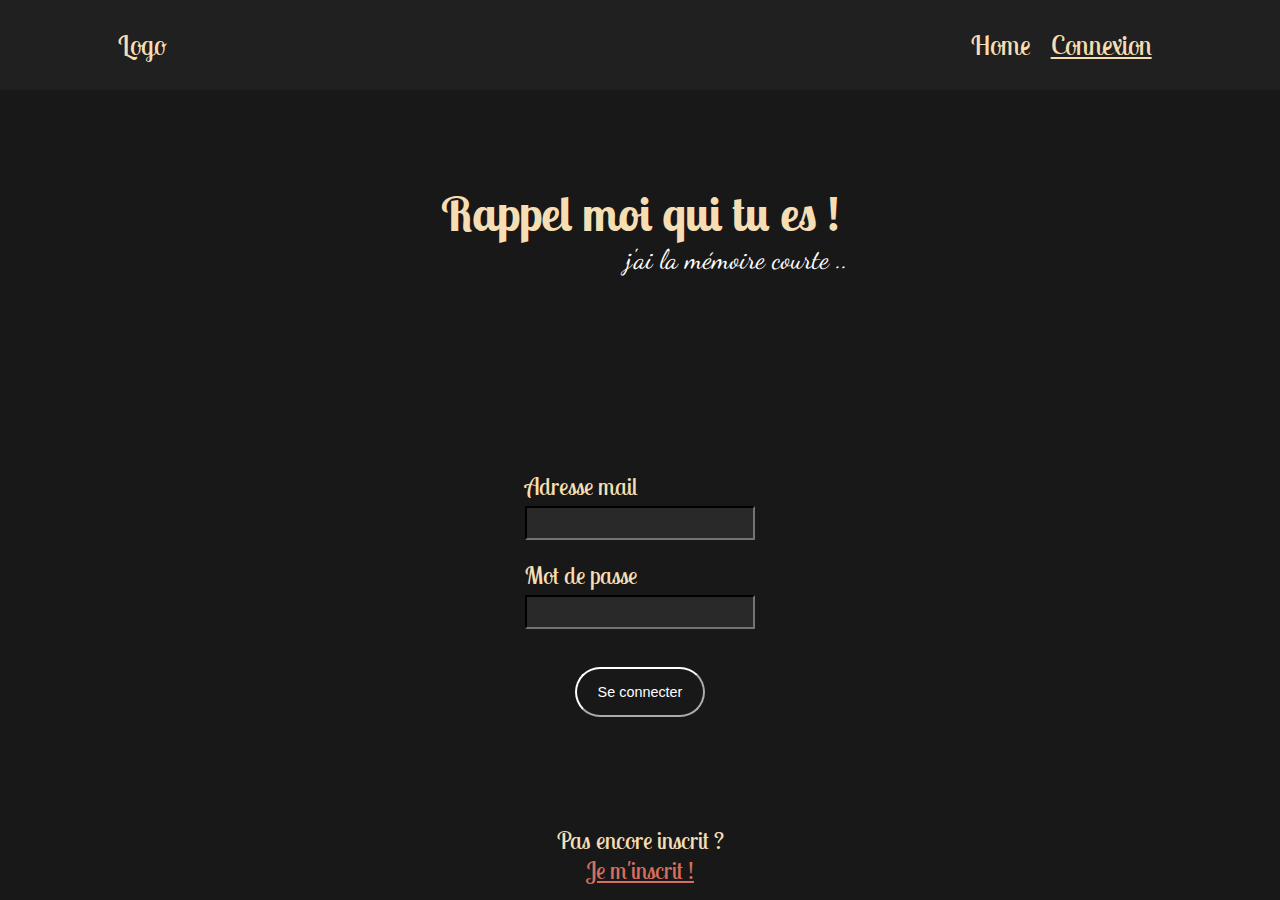
==== Views/connexion.html @ 23545fb0 "Avancement de projet from scratch" ====
<!DOCTYPE html>
<html lang="fr">

<head>
    <meta charset="UTF-8">
    <meta http-equiv="X-UA-Compatible" content="IE=edge">
    <meta name="viewport" content="width=device-width, initial-scale=1.0">
    <link rel="stylesheet" href="https://use.fontawesome.com/releases/v5.15.3/css/all.css"
        integrity="sha384-SZXxX4whJ79/gErwcOYf+zWLeJdY/qpuqC4cAa9rOGUstPomtqpuNWT9wdPEn2fk" crossorigin="anonymous">
    <link rel="stylesheet" href="../assets/css/style.css">
    <title>Home</title>
</head>

<body>

    <div id="container_connexion">
        <header>
            <nav>
                <a href="../index.html"><span>Logo</span></a>
                <div>
                    <form action="index.php" method="POST" hidden>
                        <input type="search" placeholder="Rechercher" hidden disabled>
                        <button type="button" hidden><i class="fas fa-search"></i></button>
                    </form>
                </div>
                <ul>
                    <li><a class="here" href="../index.html">Home</a></li>
                    <li><a href="connexion.html">Connexion</a></li>
                </ul>
                <button id="burger-menu">
                    <i class="fas fa-chevron-circle-down fa-lg"></i>
                </button>
            </nav>
        </header>

        <main>

            <form action="connexion.php" method="POST">
                <div class="titre">
                    <h1>Rappel moi qui tu es !</h1>
                    <p>j'ai la mémoire courte ..</p>
                </div>
                <div class="input_size">
                    <div class="flex_input">
                        <label for="email">Adresse mail</label>
                        <input type="email" id="email_connexion" name="email">
                        <span id="error_mail_connexion"></span>
                    </div>
                    <div class="flex_input">
                        <label for="password_connexion">Mot de passe</label>
                        <input type="password" id="password_connexion" name="password">
                        <span id="error_password_connexion"></span>
                    </div class="input_size">
                </div>
                <div>
                    <button type="button">Se connecter</button>
                </div>
            </form>
        </main>

        <footer>
            <p>Pas encore inscrit ?</p>
            <a href="#">Je m'inscrit !</a>
        </footer>
    </div>

    <script src="../assets/js/script.js"></script>
</body>

</html>
---- assets/css/style.css ----
/* font import */

@import url('https://fonts.googleapis.com/css2?family=Akaya+Kanadaka&display=swap');
/* Pour navbar : font-family: 'Akaya Kanadaka', cursive; */
@import url('https://fonts.googleapis.com/css2?family=Dancing+Script&family=Lobster+Two&display=swap');
/* font-family: 'Dancing Script', cursive; Pour messages sympa */
@import url('https://fonts.googleapis.com/css2?family=Lobster+Two&family=Poppins:wght@100&display=swap');
/* font-family: 'Lobster Two', cursive; Pour les textes */

/* reset */

*,
::before,
::after {
    box-sizing: border-box;
    margin: 0;
    padding: 0;
}

/* Setup */

body {
    font-size: 1.5rem;
    font-family: 'Lobster Two', cursive;
    background-color: #181818;
    color: wheat;
}

/* Navbar */
.currentPage {
    text-decoration: underline;
}

nav {
    background-color: rgba(33, 33, 33, 0.98);
    height: 10vh;
    min-height: 87px;
    display: flex;
    justify-content: space-around;
    align-items: center;
    font-size: 1.7rem;
}

nav>a {
    text-decoration: none;
    color: wheat;
}

nav>div {
    height: 45%;
    width: 25%;
    min-width: 300px;
}

nav div>form {
    height: 100%;
    width: 100%;
    display: flex;
}

nav div form>input {
    width: 100%;
    height: 100%;
    font-size: 1.1rem;
    border-radius: 3px;
}

nav div form>button {
    width: 70px;
    cursor: pointer;
    border-radius: 2px;
}

nav>ul {
    list-style: none;
    display: flex;
}

nav ul li {
    padding: 10px;
    position: relative;
}

nav ul li a {
    text-decoration: none;
    color: wheat;
}

nav>button {
    display: none;
    background-color: #F5F5F5;
}

/* Responsive Navbar*/

@media screen and (max-width: 1100px) {
    nav {
        background-color: rgba(33, 33, 33, 0.98);
        height: 10vh;
        min-height: 87px;
        display: flex;
        justify-content: space-between;
        align-items: center;
        font-size: 1.7rem;
    }

    nav>div {
        position: absolute;
        bottom: 0;
        height: 60px;
        width: 100%;
        min-width: 120px;
        display: flex;
    }

    nav div form>input {
        width: 100%;
        height: 100%;
        font-size: 1.1rem;
        border-radius: 3px;
        text-align: center;
        background-color: transparent;
        color: wheat;
    }

    nav div form>button {
        opacity: 0.2;
        width: 70px;
        cursor: pointer;
        border-radius: 2px;
        background-color: transparent;
        color: white;
    }

    nav>ul {
        display: none;
    }

    nav>button {
        display: block;
        height: 70%;
        width: 70px;
        background-color: transparent;
        margin-right: 10px;
        color: wheat;
    }
}

/* page de connexion */

#container_connexion {
    height: 100vh;
    width: 100%;
    display: grid;
    grid-template-columns: 1fr 65% 1fr;
    grid-template-rows: auto 1fr auto;
}

#container_connexion header {
    grid-column: 1 / 4;
}

#container_connexion main {
    grid-column: 2 / 3;
}

#container_connexion form {
    height: 100%;
    display: flex;
    flex-direction: column;
    justify-content: space-around;
    align-items: center;
}

#container_connexion .titre{
    /* border: cornflowerblue 2px solid; */
    width: 50%;
    text-align: center;
}

#container_connexion form div.titre > p {
    color: white;
    text-align: end;
    font-family: 'Dancing Script';
    font-size: 1.7rem;
}

#container_connexion .input_size {
    width: 30%;
    height: 20px;
    display: flex;
    flex-direction: column;
    justify-content: space-around;
}

#container_connexion .flex_input {
    display: flex;
    flex-direction: column;
    margin: 10px;
}

#container_connexion .flex_input > label {
    margin-bottom: 5px;
}

#container_connexion input {
    line-height: 30px;
    background-color: #292929;
    border-color: #1F1F1F;
}

#container_connexion div.flex_input > span {
    color: #D1604D;
    font-family: 'Dancing Script';
    text-align: center;
}

#container_connexion button {
    height: 50px;
    width: 130px;
    border-radius: 30px;
    font-size: 0.9rem;
    border-color: white;
    color: white;
    background-color: #181818;
}

#container_connexion footer {
    grid-column: 2 / 3;
    text-align: center;
    padding: 15px;
}

#container_connexion footer a {
    color: #D56F5D;
}
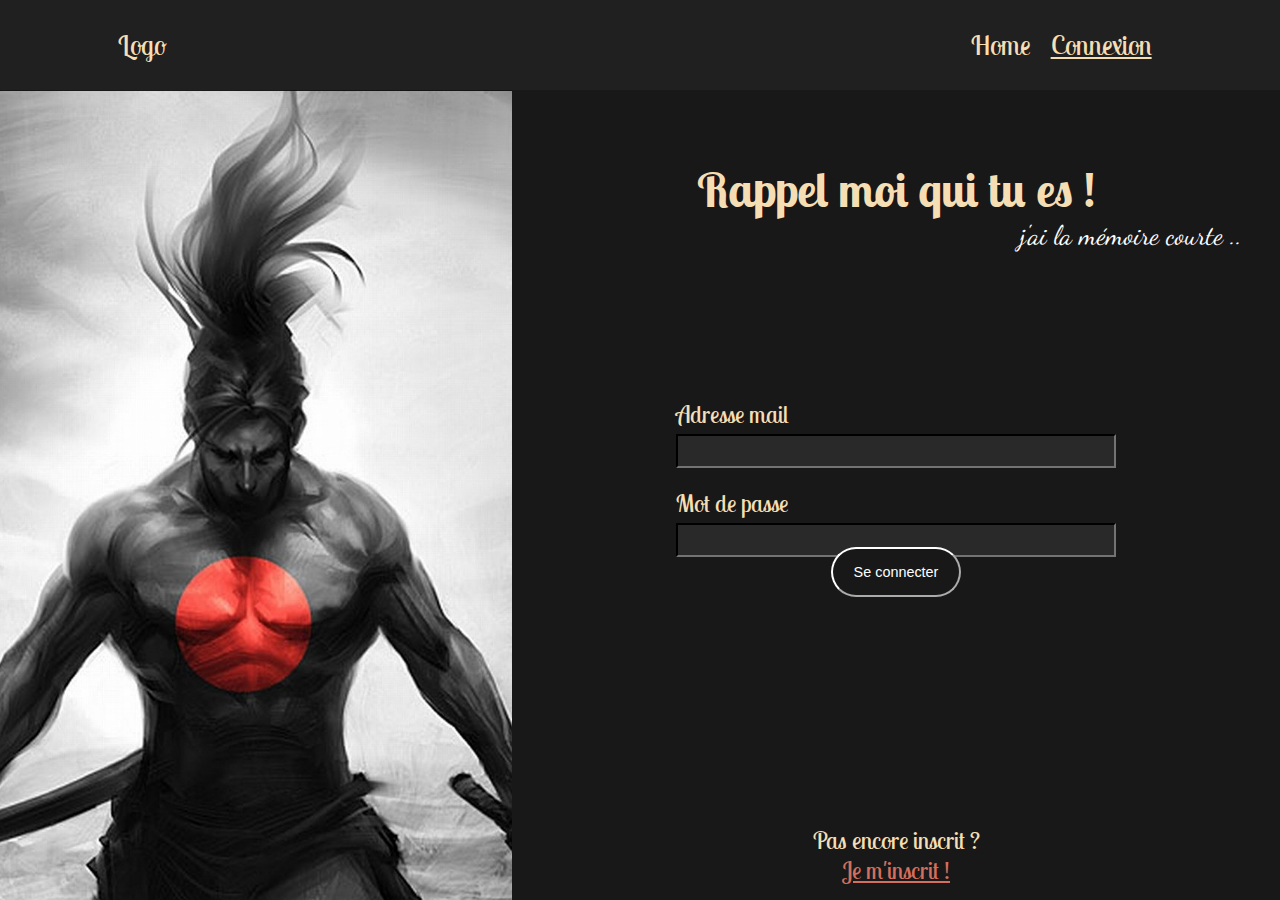
==== commit 377b9408: "Ajout photo connexion responsive ok" ====
--- a/Views/connexion.html
+++ b/Views/connexion.html
@@ -16,7 +16,7 @@
     <div id="container_connexion">
         <header>
             <nav>
-                <a href="../index.html"><span>Logo</span></a>
+                <a href="../index.html" id="logo_navbar"><span>Logo</span></a>
                 <div>
                     <form action="index.php" method="POST" hidden>
                         <input type="search" placeholder="Rechercher" hidden disabled>
@@ -53,7 +53,7 @@
                     </div class="input_size">
                 </div>
                 <div>
-                    <button type="button">Se connecter</button>
+                    <button type="button" id="connect">Se connecter</button>
                 </div>
             </form>
         </main>
@@ -62,7 +62,16 @@
             <p>Pas encore inscrit ?</p>
             <a href="#">Je m'inscrit !</a>
         </footer>
+
+        <aside id="img1_left_connexion">
+            <img src="../assets/img/yasuo2.jpg" alt="Jinx en mode relax">
+        </aside>
+        <aside id="img2_right_connexion">
+            <img src="../assets/img/yasuo.jpg" alt="">
+        </aside>
     </div>
+
+    
 
     <script src="../assets/js/script.js"></script>
 </body>
--- a/assets/css/style.css
+++ b/assets/css/style.css
@@ -26,6 +26,10 @@
     color: wheat;
 }
 
+.wrong {
+    border-color: #D1604D !important;
+}
+
 /* Navbar */
 .currentPage {
     text-decoration: underline;
@@ -102,6 +106,10 @@
         justify-content: space-between;
         align-items: center;
         font-size: 1.7rem;
+    }
+
+    nav > #logo_navbar {
+        padding: 20px;
     }
 
     nav>div {
@@ -152,7 +160,7 @@
     height: 100vh;
     width: 100%;
     display: grid;
-    grid-template-columns: 1fr 65% 1fr;
+    grid-template-columns: 2fr 60% 1fr;
     grid-template-rows: auto 1fr auto;
 }
 
@@ -172,13 +180,12 @@
     align-items: center;
 }
 
-#container_connexion .titre{
-    /* border: cornflowerblue 2px solid; */
+#container_connexion .titre {
     width: 50%;
     text-align: center;
 }
 
-#container_connexion form div.titre > p {
+#container_connexion form div.titre>p {
     color: white;
     text-align: end;
     font-family: 'Dancing Script';
@@ -199,7 +206,7 @@
     margin: 10px;
 }
 
-#container_connexion .flex_input > label {
+#container_connexion .flex_input>label {
     margin-bottom: 5px;
 }
 
@@ -207,15 +214,16 @@
     line-height: 30px;
     background-color: #292929;
     border-color: #1F1F1F;
-}
-
-#container_connexion div.flex_input > span {
+    color: white;
+}
+
+#container_connexion div.flex_input>span {
     color: #D1604D;
     font-family: 'Dancing Script';
     text-align: center;
 }
 
-#container_connexion button {
+#container_connexion #connect {
     height: 50px;
     width: 130px;
     border-radius: 30px;
@@ -223,6 +231,7 @@
     border-color: white;
     color: white;
     background-color: #181818;
+    cursor: pointer;
 }
 
 #container_connexion footer {
@@ -235,3 +244,101 @@
     color: #D56F5D;
 }
 
+#container_connexion #img1_left_connexion {
+    grid-column: 1 / 2;
+    grid-row: 2 / 4;
+    height: 100%;
+    width: 100%;
+    position: relative;
+}
+
+#img1_left_connexion>img {
+    position: absolute;
+    height: 100%;
+    width: 100%;
+    object-position: center;
+    object-fit: cover;
+}
+
+#container_connexion #img2_right_connexion {
+    grid-column: 3 / 4;
+    grid-row: 2 / 4;
+    height: 100%;
+    width: 100%;
+    position: relative;
+}
+
+#img2_right_connexion>img {
+    position: absolute;
+    height: 100%;
+    width: 100%;
+    object-fit: cover;
+    object-position: center;
+}
+
+/* Responsive page connexion */
+
+@media screen and (max-width : 1300px) {
+    #container_connexion {
+        height: 100vh;
+        width: 100%;
+        display: grid;
+        grid-template-columns: 2fr 60%;
+        grid-template-rows: auto 1fr auto;
+    }
+
+    #container_connexion .titre {
+        width: 90%;
+        text-align: center;
+    }
+
+    #container_connexion main {
+        height: 80%;
+    }
+
+    #container_connexion .input_size {
+        width: 60%;
+    }
+
+    #container_connexion form {
+        height: 100%;
+        display: flex;
+        flex-direction: column;
+        justify-content: around;
+        align-items: center;
+    }
+
+    #container_connexion #img2_right_connexion {
+        display: none;
+    }
+}
+
+@media screen and (max-width: 765px) {
+    #container_connexion {
+        height: 100vh;
+        width: 100%;
+        display: flex;
+        flex-direction: column;
+        justify-content: space-between;
+    }
+
+    #container_connexion .titre {
+        font-size: 1rem;
+        width: 100%;
+        text-align: center;
+    }
+
+    #container_connexion .input_size {
+        width: 80%;
+    }
+
+    #container_connexion .flex_input {
+        display: flex;
+        flex-direction: column;
+        margin: 5px;
+    }
+
+    #container_connexion #img1_left_connexion {
+        display: none;
+    }
+}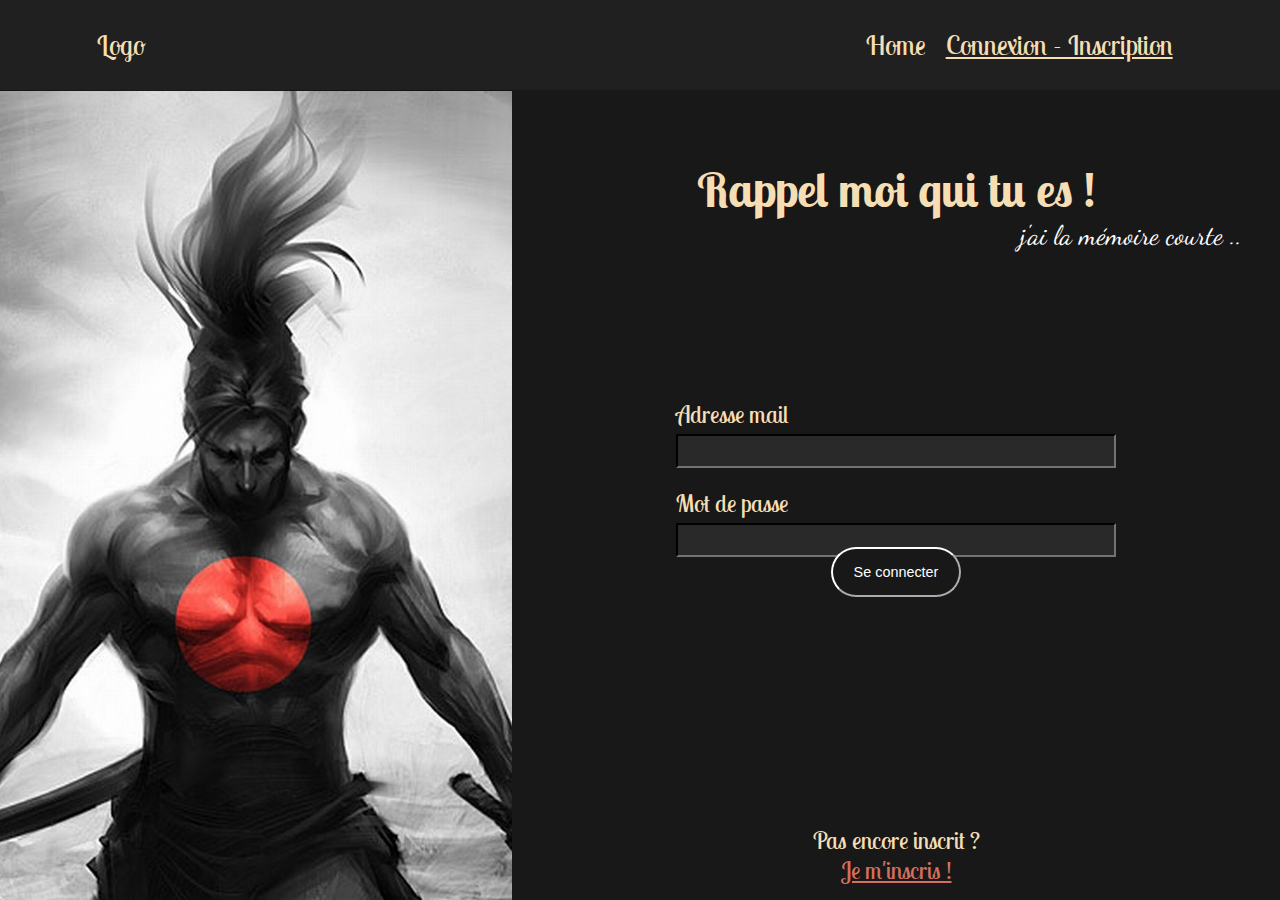
==== commit 74c17253: "Création de la page inscription" ====
--- a/Views/connexion.html
+++ b/Views/connexion.html
@@ -25,7 +25,7 @@
                 </div>
                 <ul>
                     <li><a class="here" href="../index.html">Home</a></li>
-                    <li><a href="connexion.html">Connexion</a></li>
+                    <li><a href="connexion.html">Connexion - Inscription</a></li>
                 </ul>
                 <button id="burger-menu">
                     <i class="fas fa-chevron-circle-down fa-lg"></i>
@@ -60,18 +60,16 @@
 
         <footer>
             <p>Pas encore inscrit ?</p>
-            <a href="#">Je m'inscrit !</a>
+            <a href="inscription.html">Je m'inscris !</a>
         </footer>
 
         <aside id="img1_left_connexion">
-            <img src="../assets/img/yasuo2.jpg" alt="Jinx en mode relax">
+            <img src="../assets/img/yasuo2.jpg" alt="Yasuo en noir et blanc">
         </aside>
         <aside id="img2_right_connexion">
-            <img src="../assets/img/yasuo.jpg" alt="">
+            <img src="../assets/img/yasuo.jpg" alt="Yasuo qui brandi son épée">
         </aside>
     </div>
-
-    
 
     <script src="../assets/js/script.js"></script>
 </body>
--- a/assets/css/style.css
+++ b/assets/css/style.css
@@ -341,4 +341,6 @@
     #container_connexion #img1_left_connexion {
         display: none;
     }
-}+}
+
+/* Inscription */